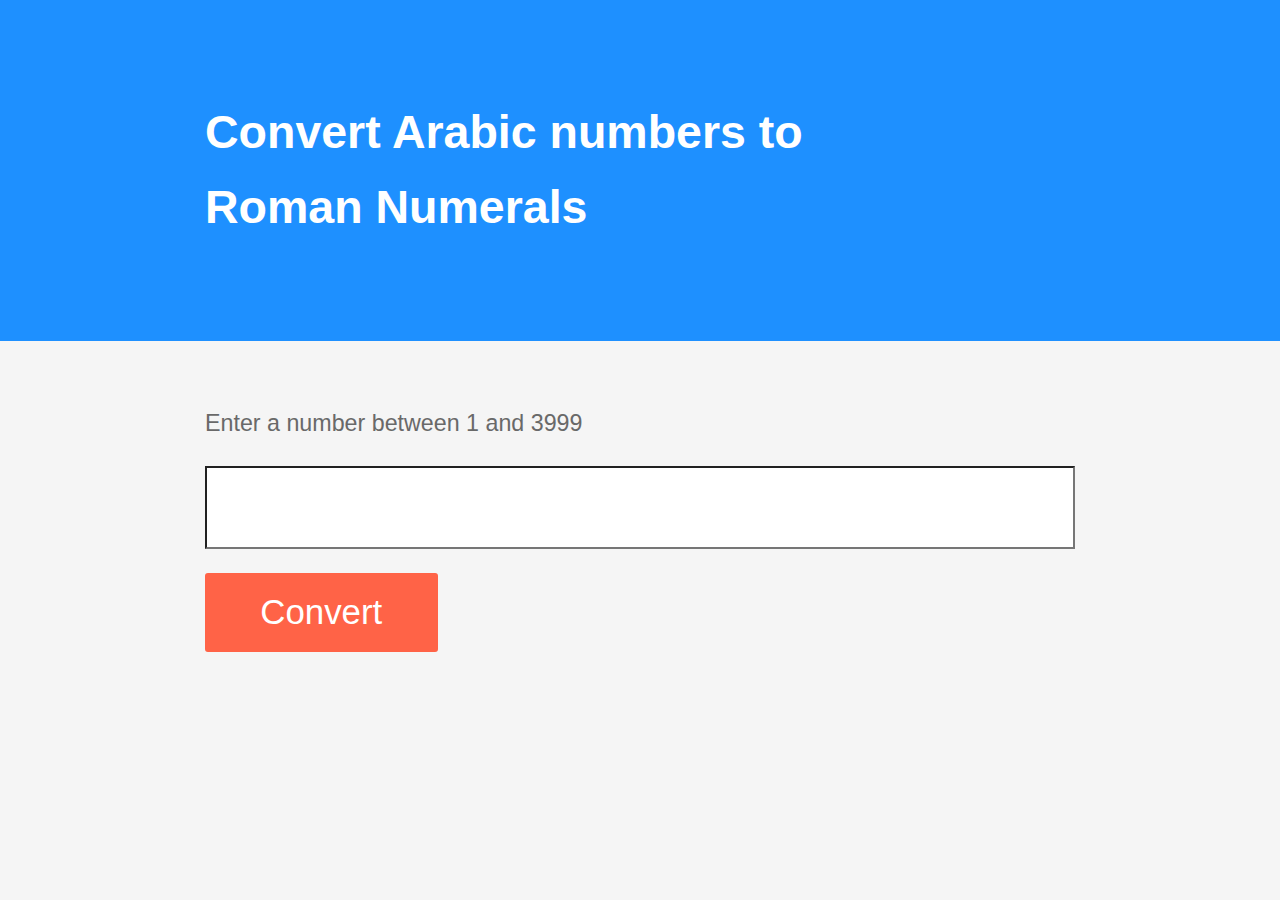
==== index.html @ 9256b726 "WIP - better styles" ====
<!DOCTYPE html>
<html lang="en">

<head>
  <meta charset="UTF-8">
  <meta name="viewport" content="width=device-width, initial-scale=1.0">
  <meta http-equiv="X-UA-Compatible" content="ie=edge">
  <title>Roman Numerals</title>
  <link rel="stylesheet" href="style.css">
</head>

<body>
  <header id="masthead">
    <div class="central-column">
      <h1 class="title">
        Convert Arabic numbers to Roman&nbsp;Numerals
      </h1>
    </div>
  </header>
  <main>
    <div class="central-column">
      <form action="">
        <label>
          <p>Enter a number between 1 and 3999</p>
          <input type="number" min="1" max="3999">
        </label>
        <input type="submit" value="Convert">
      </form>
      <p id="roman-numeral"></p>
    </div>
  </main>
  <script src="app.js"></script>
</body>

</html>
---- style.css ----
html {
  font-size: calc(16px + (24 - 16) * (100vmin - 320px) / (960 - 320));
}

html * {
  box-sizing: border-box;
}

body {
  background: whitesmoke;
  margin: 0;
  font-family: -apple-system, BlinkMacSystemFont, "Segoe UI", Roboto, Helvetica,
    Arial, sans-serif, "Apple Color Emoji", "Segoe UI Emoji", "Segoe UI Symbol";
  font-size: 1rem;
}

main {
  display: block;
  line-height: 1.618em;
}

.central-column {
  max-width: 960px;
  margin: 0 auto;
  padding: 5vw 5vh;
}

main p {
  display: block;
  color: dimgray;
  margin: 0;
}

form {
}
form label {
  color: dimgray;
}
form input {
  -webkit-appearance: none;
  display: block;
  padding: 0.5rem 1rem;
  font-size: 1.5rem;
  line-height: 1.618em;
  width: 100%;
}
form input[type="number"] {
  margin-top: 1rem;
}
form input[type="submit"] {
  border-radius: 0.125rem;
  background: tomato;
  color: white;
  border: 0;
  margin: 1rem 0;
  max-width: 10rem;
  transition: background ease-in 300ms;
}
form input[type="submit"]:hover {
  background: orangered;
}
#roman-numeral {
  display: block;
  margin: 5vh 0;
  color: black;
  font-weight: bold;
}
#roman-numeral span {
  display: block;
  font-family: "Times New Roman", Times, serif;
  font-size: 2rem;
  margin-top: 1rem;
}
#masthead {
  background: dodgerblue;
}

#masthead .title {
  color: white;
  line-height: 1.618em;
}
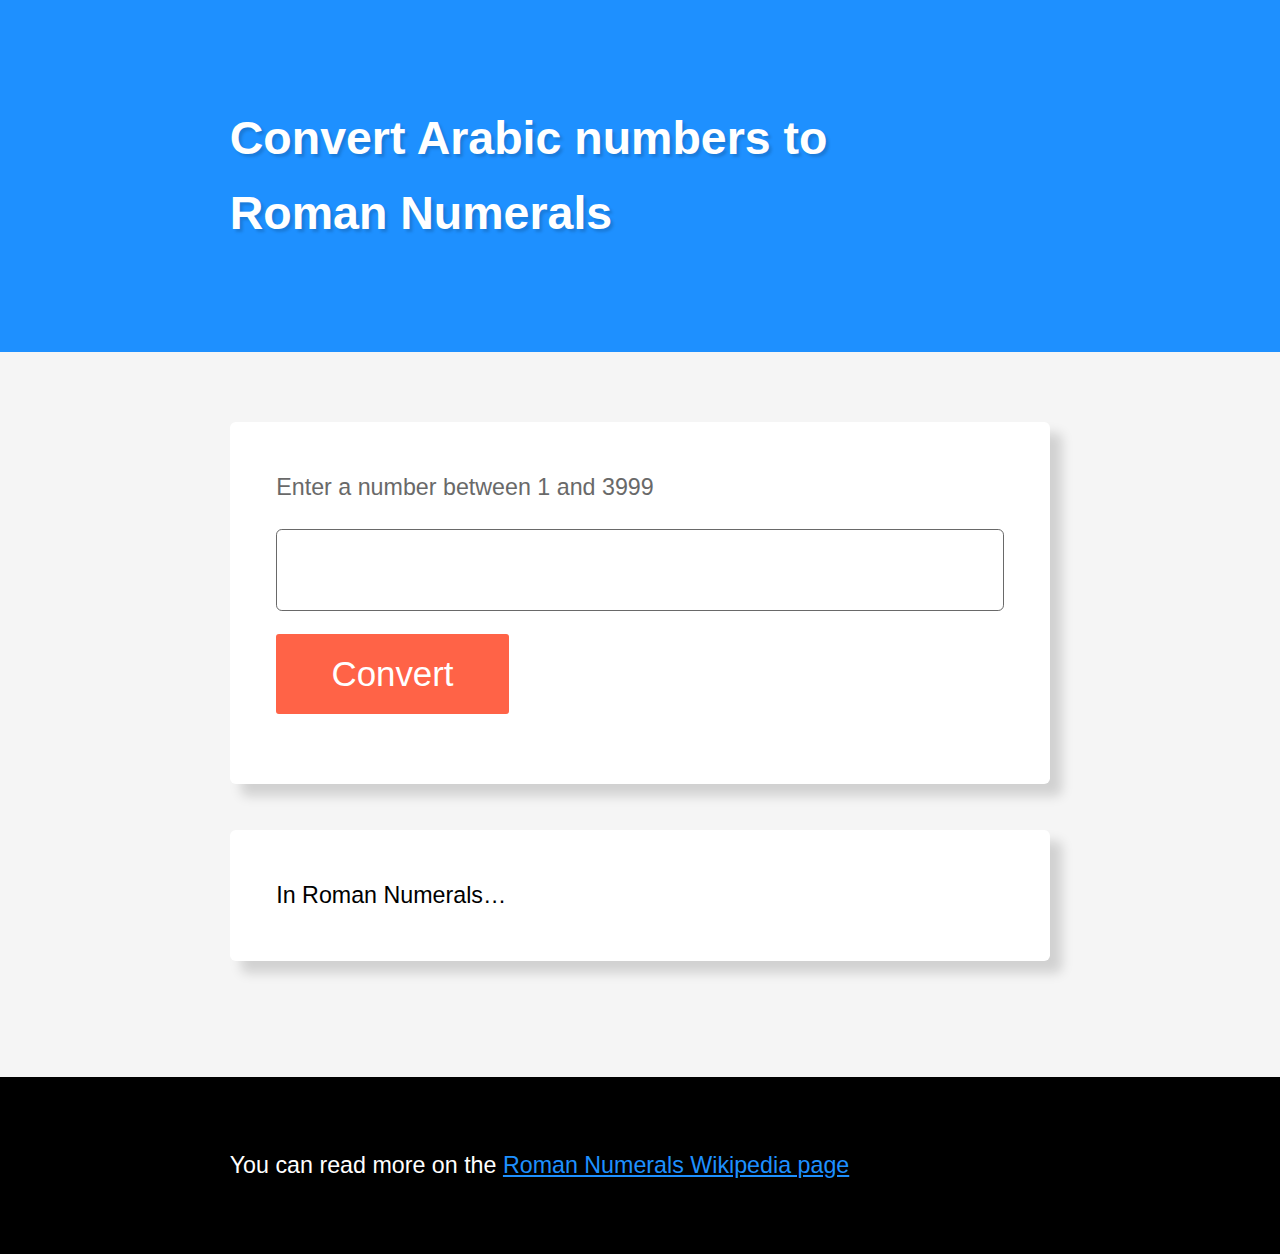
==== commit 77b599cf: "Nicer styles" ====
--- a/index.html
+++ b/index.html
@@ -19,16 +19,22 @@
   </header>
   <main>
     <div class="central-column">
-      <form action="">
+      <form class="card" action="">
         <label>
           <p>Enter a number between 1 and 3999</p>
           <input type="number" min="1" max="3999">
         </label>
         <input type="submit" value="Convert">
       </form>
-      <p id="roman-numeral"></p>
+      <article class="card" id="roman-numeral">In Roman Numerals&hellip;</article>
     </div>
   </main>
+  <footer id="colophon">
+    <div class="central-column">
+      You can read more on the
+      <a href="https://en.wikipedia.org/wiki/Roman_numerals" target="_blank" rel="nofollow noopener">Roman Numerals Wikipedia page</a>
+    </div>
+  </footer>
   <script src="app.js"></script>
 </body>
 
--- a/style.css
+++ b/style.css
@@ -12,17 +12,17 @@
   font-family: -apple-system, BlinkMacSystemFont, "Segoe UI", Roboto, Helvetica,
     Arial, sans-serif, "Apple Color Emoji", "Segoe UI Emoji", "Segoe UI Symbol";
   font-size: 1rem;
+  line-height: 1.618em;
 }
 
 main {
   display: block;
-  line-height: 1.618em;
 }
 
 .central-column {
   max-width: 960px;
   margin: 0 auto;
-  padding: 5vw 5vh;
+  padding: 3rem;
 }
 
 main p {
@@ -31,11 +31,15 @@
   margin: 0;
 }
 
-form {
+.card {
+  display: block;
+  width: 100%;
+  background: white;
+  padding: 2rem;
+  box-shadow: 0.5rem 0.5rem 0.5rem rgba(0, 0, 0, 0.15);
+  border-radius: 0.25rem;
 }
-form label {
-  color: dimgray;
-}
+
 form input {
   -webkit-appearance: none;
   display: block;
@@ -43,10 +47,14 @@
   font-size: 1.5rem;
   line-height: 1.618em;
   width: 100%;
+  border: 0.0625rem solid dimgray;
+  border-radius: 0.25rem;
 }
+
 form input[type="number"] {
   margin-top: 1rem;
 }
+
 form input[type="submit"] {
   border-radius: 0.125rem;
   background: tomato;
@@ -56,26 +64,31 @@
   max-width: 10rem;
   transition: background ease-in 300ms;
 }
+
 form input[type="submit"]:hover {
   background: orangered;
 }
+
 #roman-numeral {
-  display: block;
-  margin: 5vh 0;
-  color: black;
-  font-weight: bold;
+  margin: 2rem 0;
 }
-#roman-numeral span {
-  display: block;
-  font-family: "Times New Roman", Times, serif;
-  font-size: 2rem;
-  margin-top: 1rem;
-}
+
 #masthead {
   background: dodgerblue;
 }
 
 #masthead .title {
+  font-size: 2rem;
   color: white;
   line-height: 1.618em;
+  text-shadow: 0.125rem 0.125rem 0.125rem rgba(0, 0, 0, 0.15);
 }
+
+#colophon {
+  background: black;
+  color: white;
+}
+
+#colophon a {
+  color: dodgerblue;
+}
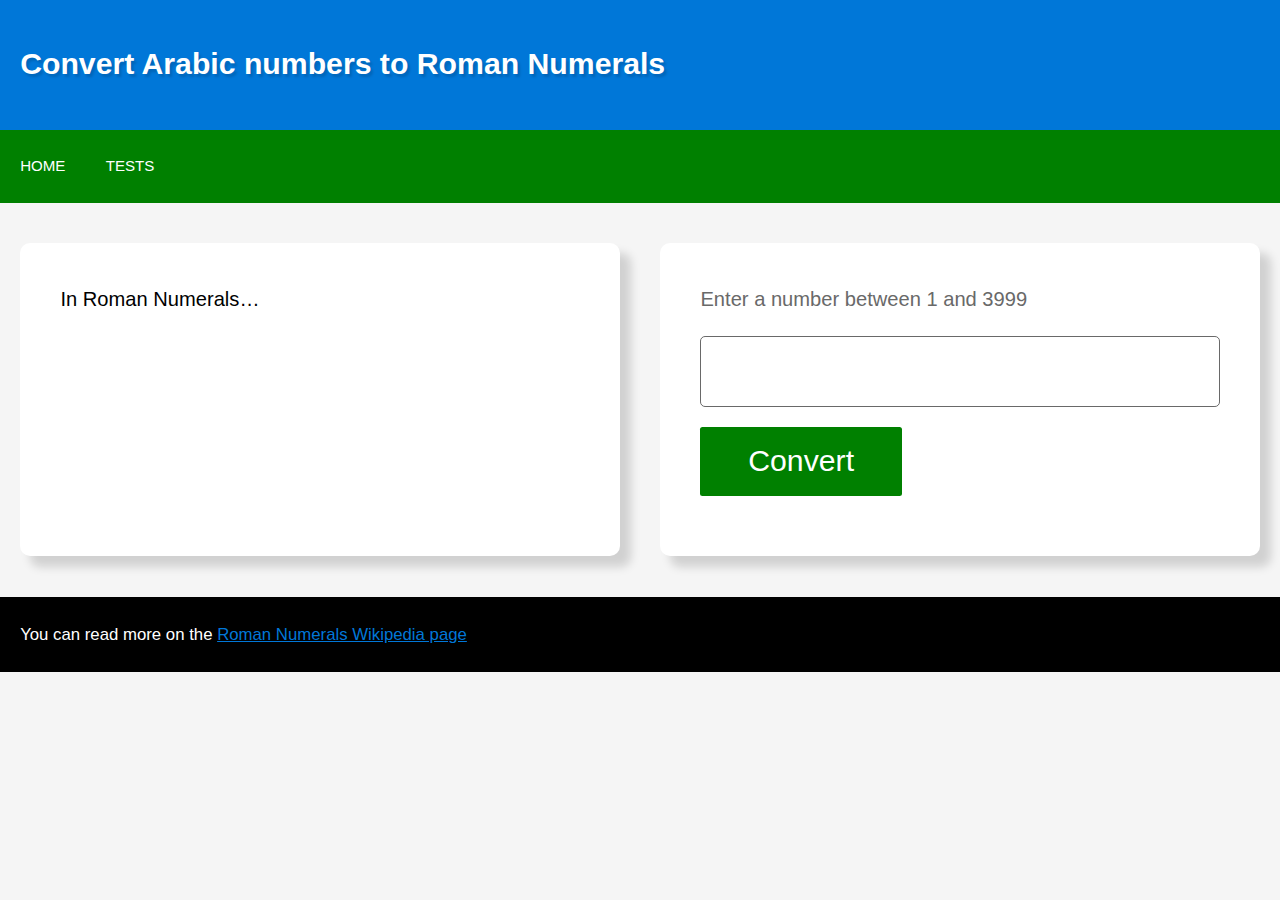
==== commit 4c3852ed: "Added tests" ====
--- a/index.html
+++ b/index.html
@@ -17,22 +17,33 @@
       </h1>
     </div>
   </header>
+  <nav aria-label="Primary navigation" class="primary-nav" tabindex="3">
+    <ul class="central-column">
+      <li>
+        <a tabindex="3" href="/">Home</a>
+      </li>
+      <li>
+        <a tabindex="3" href="/test.html">Tests</a>
+      </li>
+    </ul>
+  </nav>
   <main>
     <div class="central-column">
-      <form class="card" action="">
+      <article tabindex="2" class="card" id="roman-numeral" role="alert" aria-live="assertive">In Roman Numerals&hellip;</article>
+      <form class="card" action="" tabindex="1">
         <label>
           <p>Enter a number between 1 and 3999</p>
-          <input type="number" min="1" max="3999">
+          <input tabindex="1" type="number" min="1" max="3999">
         </label>
-        <input type="submit" value="Convert">
+        <input tabindex="1" aria-label="Convert this number to Roman Numerals" type="submit" value="Convert">
       </form>
-      <article class="card" id="roman-numeral">In Roman Numerals&hellip;</article>
     </div>
   </main>
   <footer id="colophon">
     <div class="central-column">
-      You can read more on the
-      <a href="https://en.wikipedia.org/wiki/Roman_numerals" target="_blank" rel="nofollow noopener">Roman Numerals Wikipedia page</a>
+      <small>You can read more on the
+        <a href="https://en.wikipedia.org/wiki/Roman_numerals" target="_blank" rel="nofollow noopener">Roman Numerals Wikipedia page</a>
+      </small>
     </div>
   </footer>
   <script src="app.js"></script>
--- a/style.css
+++ b/style.css
@@ -1,5 +1,5 @@
 html {
-  font-size: calc(16px + (24 - 16) * (100vmin - 320px) / (960 - 320));
+  font-size: calc(16px + (24 - 16) * (100vmin - 320px) / (1440 - 320));
 }
 
 html * {
@@ -20,9 +20,17 @@
 }
 
 .central-column {
-  max-width: 960px;
+  max-width: 1440px;
   margin: 0 auto;
-  padding: 3rem;
+  padding: 1rem;
+}
+
+@media screen and (min-width: 768px) {
+  main .central-column {
+    display: flex;
+    align-items: stretch;
+    justify-content: space-between;
+  }
 }
 
 main p {
@@ -33,11 +41,17 @@
 
 .card {
   display: block;
-  width: 100%;
   background: white;
   padding: 2rem;
+  margin: 1rem 0;
   box-shadow: 0.5rem 0.5rem 0.5rem rgba(0, 0, 0, 0.15);
-  border-radius: 0.25rem;
+  border-radius: 0.5rem;
+}
+
+@media screen and (min-width: 768px) {
+  .card {
+    width: calc(50% - 1rem);
+  }
 }
 
 form input {
@@ -57,7 +71,7 @@
 
 form input[type="submit"] {
   border-radius: 0.125rem;
-  background: tomato;
+  background: green;
   color: white;
   border: 0;
   margin: 1rem 0;
@@ -66,19 +80,15 @@
 }
 
 form input[type="submit"]:hover {
-  background: orangered;
-}
-
-#roman-numeral {
-  margin: 2rem 0;
+  background: darkgreen;
 }
 
 #masthead {
-  background: dodgerblue;
+  background: #0077d8;
 }
 
 #masthead .title {
-  font-size: 2rem;
+  font-size: 1.5rem;
   color: white;
   line-height: 1.618em;
   text-shadow: 0.125rem 0.125rem 0.125rem rgba(0, 0, 0, 0.15);
@@ -90,5 +100,37 @@
 }
 
 #colophon a {
-  color: dodgerblue;
+  color: #0077d8;
 }
+
+.primary-nav {
+  background: green;
+}
+
+.primary-nav .central-column {
+  list-style-type: none;
+  padding: 0;
+  font-size: 0;
+}
+
+.primary-nav ul li {
+  display: inline-block;
+}
+
+.primary-nav ul li a {
+  display: block;
+  font-size: 0.75rem;
+  text-transform: uppercase;
+  color: white;
+  text-decoration: none;
+  padding: 1rem;
+  transition: background ease-in 300ms;
+}
+
+.primary-nav ul li a:hover {
+  background: darkgreen;
+}
+
+.jasmine_html-reporter {
+  margin: 0 !important; /* @TODO: Sorry about this but it's development-specific external css */
+}
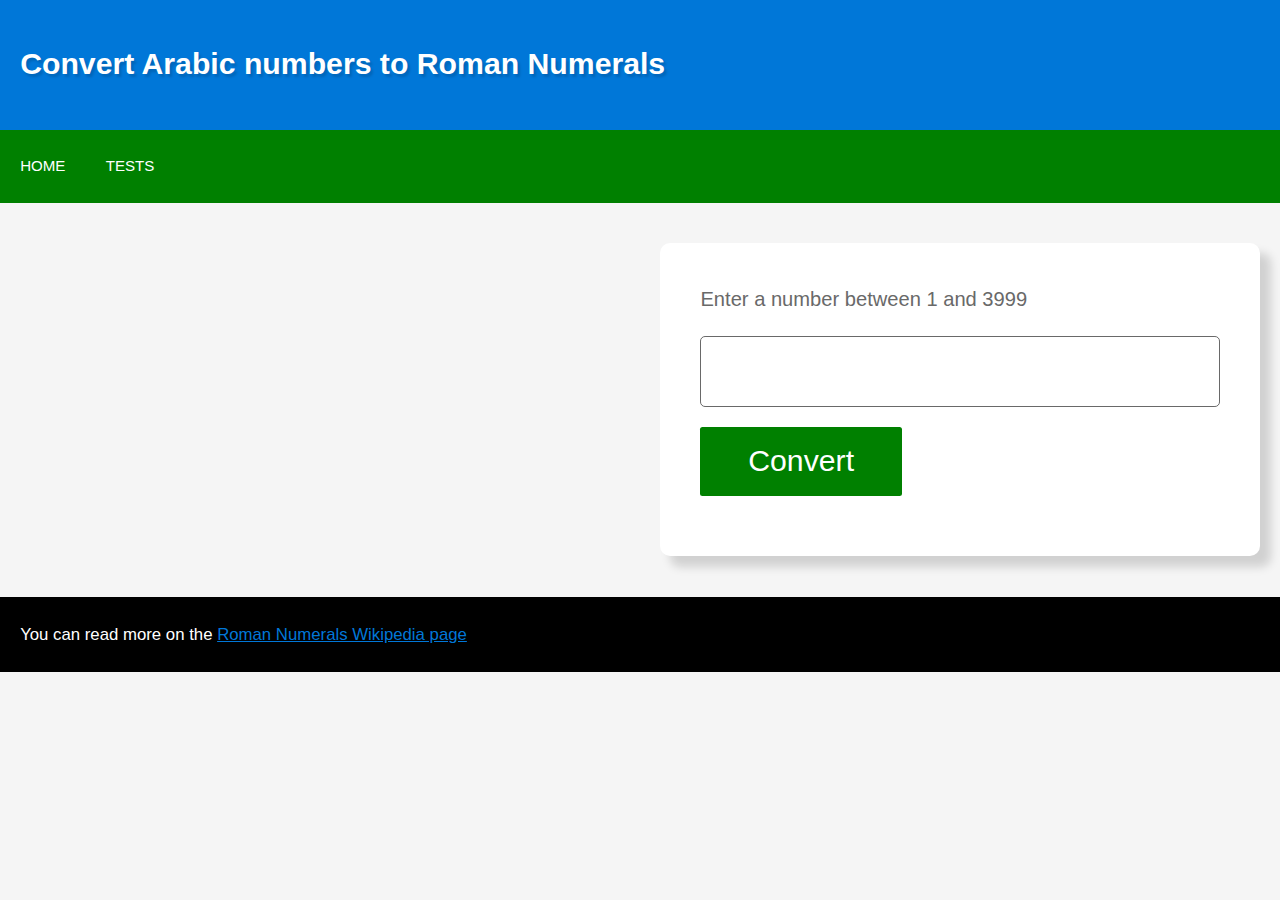
==== commit b2805aac: "WIP - stuff" ====
--- a/index.html
+++ b/index.html
@@ -20,7 +20,7 @@
   <nav aria-label="Primary navigation" class="primary-nav" tabindex="3">
     <ul class="central-column">
       <li>
-        <a tabindex="3" href="/">Home</a>
+        <a tabindex="3" href="/index.html">Home</a>
       </li>
       <li>
         <a tabindex="3" href="/test.html">Tests</a>
@@ -29,7 +29,7 @@
   </nav>
   <main>
     <div class="central-column">
-      <article tabindex="2" class="card" id="roman-numeral" role="alert" aria-live="assertive">In Roman Numerals&hellip;</article>
+      <article tabindex="2" class="card is-empty" id="roman-numeral" role="alert" aria-live="assertive">In Roman Numerals&hellip;</article>
       <form class="card" action="" tabindex="1">
         <label>
           <p>Enter a number between 1 and 3999</p>
--- a/style.css
+++ b/style.css
@@ -76,7 +76,7 @@
   border: 0;
   margin: 1rem 0;
   max-width: 10rem;
-  transition: background ease-in 300ms;
+  transition: background ease-in 150ms;
 }
 
 form input[type="submit"]:hover {
@@ -124,7 +124,7 @@
   color: white;
   text-decoration: none;
   padding: 1rem;
-  transition: background ease-in 300ms;
+  transition: background ease-in 150ms;
 }
 
 .primary-nav ul li a:hover {
@@ -134,3 +134,11 @@
 .jasmine_html-reporter {
   margin: 0 !important; /* @TODO: Sorry about this but it's development-specific external css */
 }
+
+#roman-numeral {
+  transition: transform ease-in 150ms;
+  transform: scale(1);
+}
+#roman-numeral.is-empty {
+  transform: scale(0);
+}
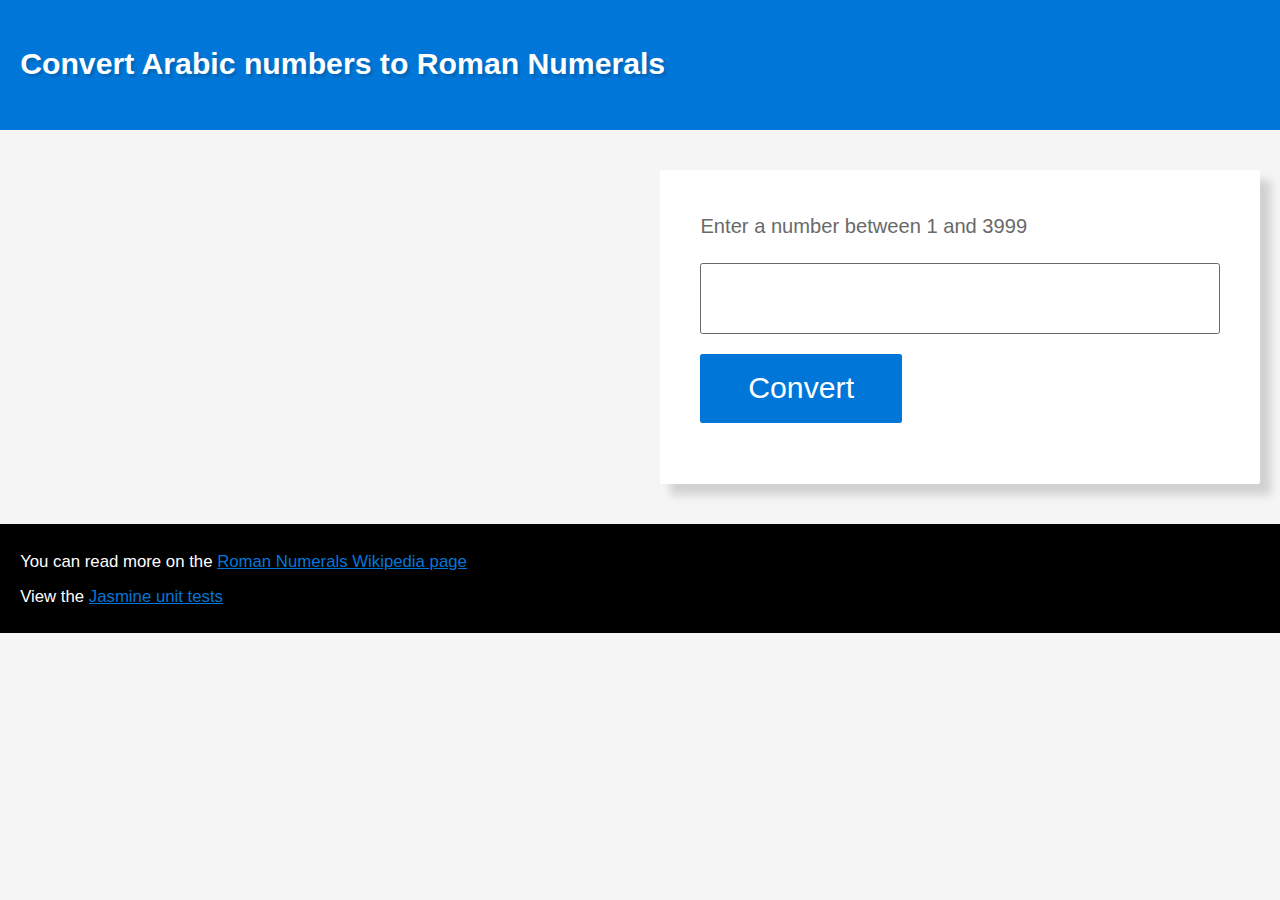
==== commit 31d49a25: "Tidied some stuff up" ====
--- a/index.html
+++ b/index.html
@@ -17,20 +17,10 @@
       </h1>
     </div>
   </header>
-  <nav aria-label="Primary navigation" class="primary-nav" tabindex="3">
-    <ul class="central-column">
-      <li>
-        <a tabindex="3" href="/index.html">Home</a>
-      </li>
-      <li>
-        <a tabindex="3" href="/test.html">Tests</a>
-      </li>
-    </ul>
-  </nav>
   <main>
     <div class="central-column">
-      <article tabindex="2" class="card is-empty" id="roman-numeral" role="alert" aria-live="assertive">In Roman Numerals&hellip;</article>
-      <form class="card" action="" tabindex="1">
+      <article data-state="is-empty" tabindex="2" class="card" id="roman-numeral" role="alert" aria-live="assertive">In Roman Numerals&hellip;</article>
+      <form class="card" action="">
         <label>
           <p>Enter a number between 1 and 3999</p>
           <input tabindex="1" type="number" min="1" max="3999">
@@ -44,6 +34,10 @@
       <small>You can read more on the
         <a href="https://en.wikipedia.org/wiki/Roman_numerals" target="_blank" rel="nofollow noopener">Roman Numerals Wikipedia page</a>
       </small>
+      <br>
+      <small>View the
+        <a target="_blank" rel="nofollow noopener" href="test.html">Jasmine unit tests</a>
+      </small>
     </div>
   </footer>
   <script src="app.js"></script>
--- a/style.css
+++ b/style.css
@@ -45,7 +45,7 @@
   padding: 2rem;
   margin: 1rem 0;
   box-shadow: 0.5rem 0.5rem 0.5rem rgba(0, 0, 0, 0.15);
-  border-radius: 0.5rem;
+  border-radius: 0.125rem;
 }
 
 @media screen and (min-width: 768px) {
@@ -62,7 +62,7 @@
   line-height: 1.618em;
   width: 100%;
   border: 0.0625rem solid dimgray;
-  border-radius: 0.25rem;
+  border-radius: 0.125rem;
 }
 
 form input[type="number"] {
@@ -70,8 +70,7 @@
 }
 
 form input[type="submit"] {
-  border-radius: 0.125rem;
-  background: green;
+  background: #0077d8;
   color: white;
   border: 0;
   margin: 1rem 0;
@@ -80,7 +79,7 @@
 }
 
 form input[type="submit"]:hover {
-  background: darkgreen;
+  background: #0a60b2;
 }
 
 #masthead {
@@ -103,42 +102,17 @@
   color: #0077d8;
 }
 
-.primary-nav {
-  background: green;
+#roman-numeral {
+  transition: transform ease-in 150ms;
+  transform: scale(1);
+  opacity: 1;
 }
 
-.primary-nav .central-column {
-  list-style-type: none;
-  padding: 0;
-  font-size: 0;
-}
-
-.primary-nav ul li {
-  display: inline-block;
-}
-
-.primary-nav ul li a {
-  display: block;
-  font-size: 0.75rem;
-  text-transform: uppercase;
-  color: white;
-  text-decoration: none;
-  padding: 1rem;
-  transition: background ease-in 150ms;
-}
-
-.primary-nav ul li a:hover {
-  background: darkgreen;
+#roman-numeral[data-state="is-empty"] {
+  transform: scale(0);
+  opacity: 0;
 }
 
 .jasmine_html-reporter {
   margin: 0 !important; /* @TODO: Sorry about this but it's development-specific external css */
 }
-
-#roman-numeral {
-  transition: transform ease-in 150ms;
-  transform: scale(1);
-}
-#roman-numeral.is-empty {
-  transform: scale(0);
-}
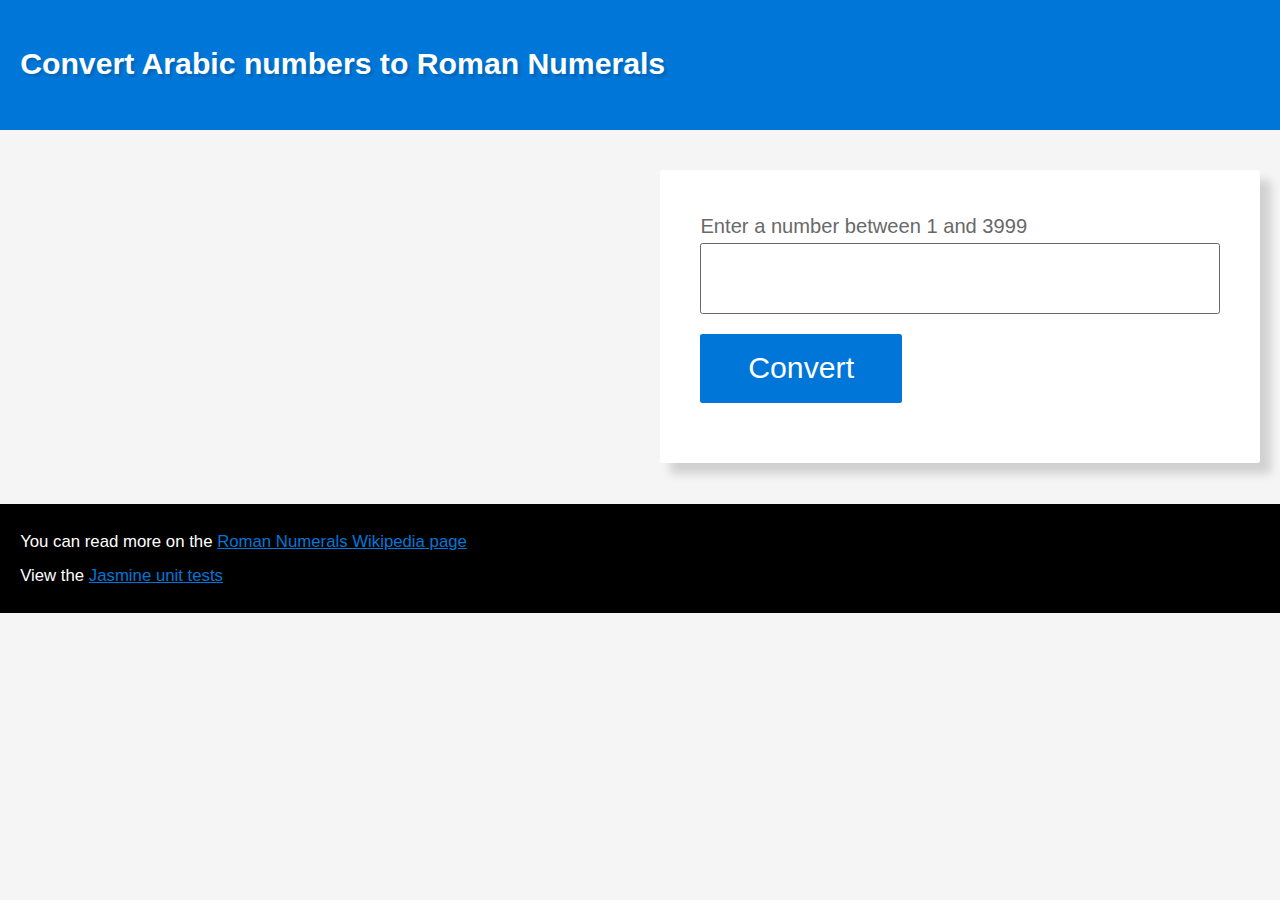
==== commit 1fc7f823: "WIP - some validation stuff" ====
--- a/index.html
+++ b/index.html
@@ -23,7 +23,7 @@
       <form class="card" action="">
         <label>
           <p>Enter a number between 1 and 3999</p>
-          <input tabindex="1" type="number" min="1" max="3999">
+          <input tabindex="1" type="text" min="0" max="4000" step="0.1">
         </label>
         <input tabindex="1" aria-label="Convert this number to Roman Numerals" type="submit" value="Convert">
       </form>
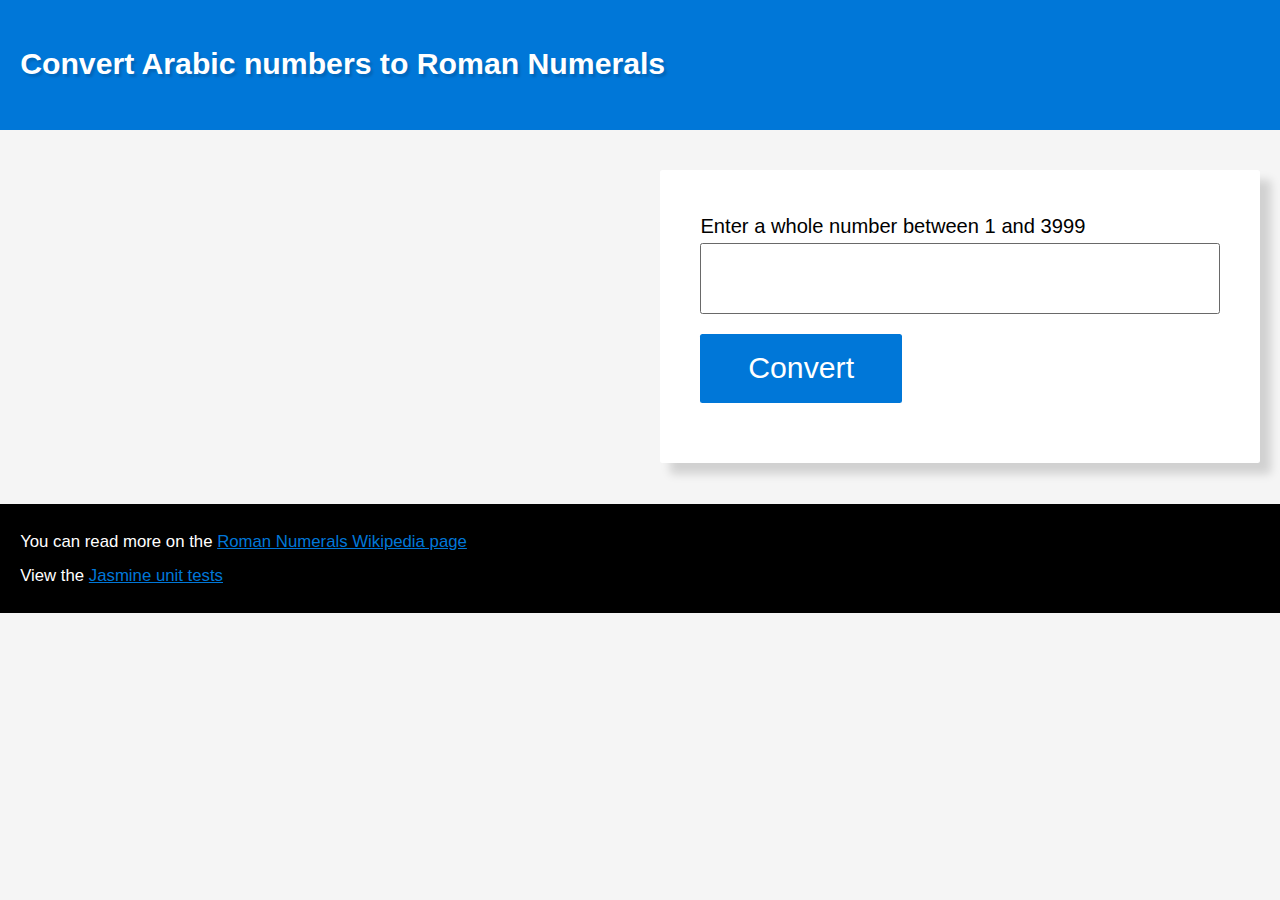
==== commit 8e64a213: "erroring" ====
--- a/index.html
+++ b/index.html
@@ -22,8 +22,12 @@
       <article data-state="is-empty" tabindex="2" class="card" id="roman-numeral" role="alert" aria-live="assertive">In Roman Numerals&hellip;</article>
       <form class="card" action="">
         <label>
-          <p>Enter a number between 1 and 3999</p>
-          <input tabindex="1" type="text" min="0" max="4000" step="0.1">
+          <span>Enter a whole number between 1 and 3999</span>
+          <input tabindex="1">
+          <!--
+            This input field would validate the input before it hits the function
+            <input tabindex="1" type="number" min="1" max="3999" step="1">
+          -->
         </label>
         <input tabindex="1" aria-label="Convert this number to Roman Numerals" type="submit" value="Convert">
       </form>
